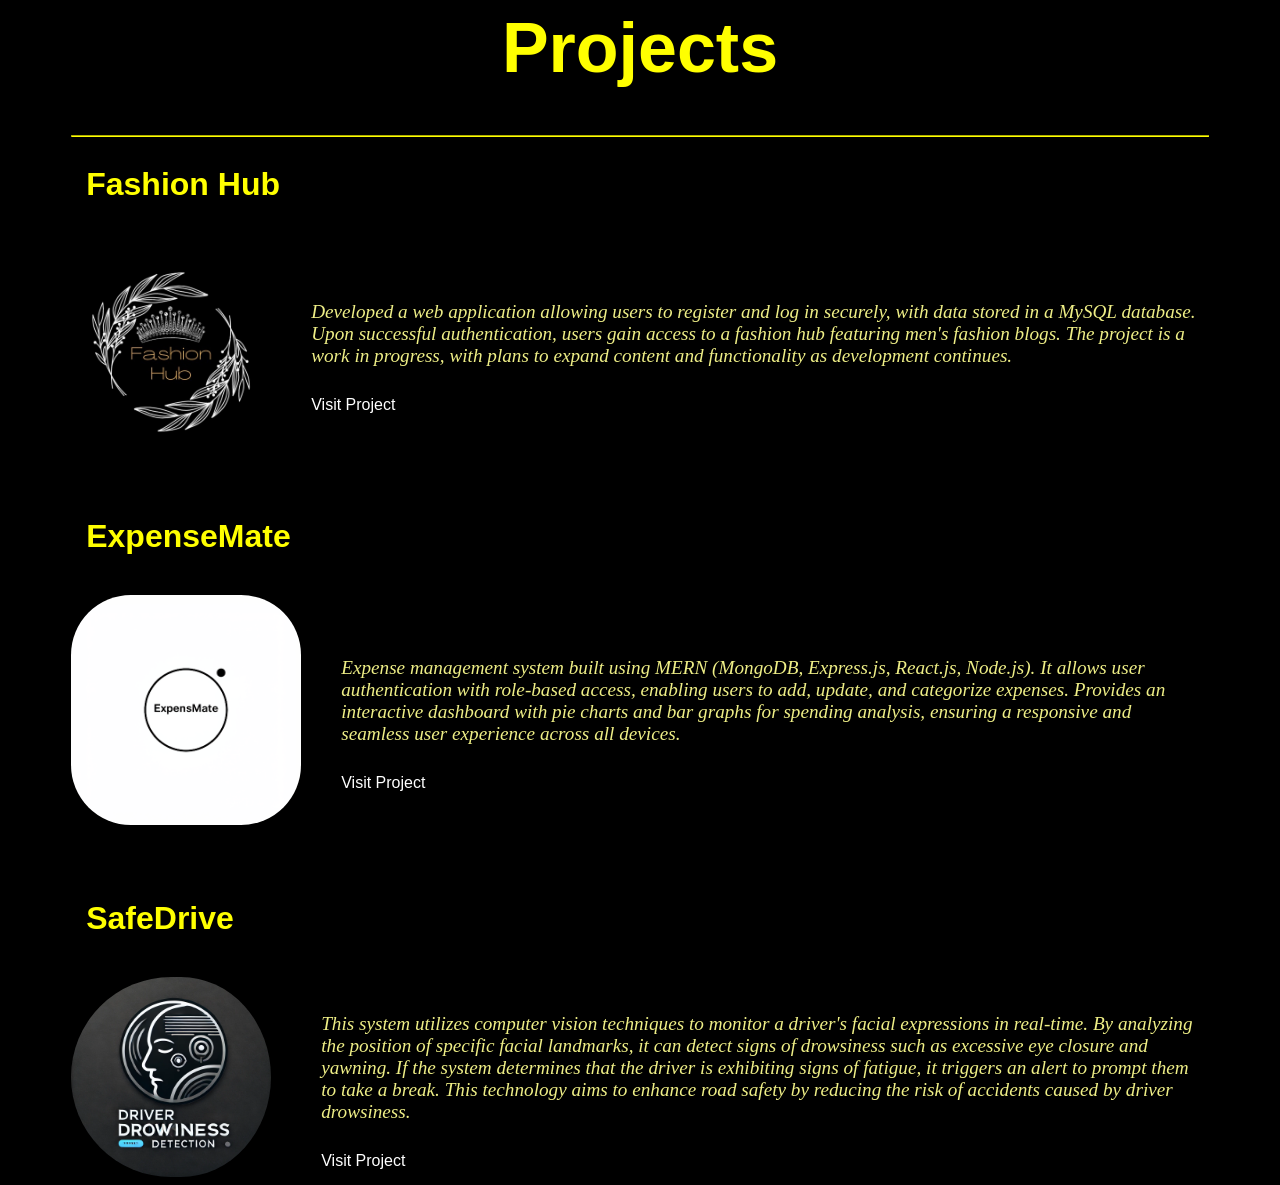
==== project.html @ 08ccbd5c "first commit" ====
<html lang="en">
<head>
    <meta charset="UTF-8">
    <meta name="viewport" content="width=device-width, initial-scale=1.0">
    <title>My Projects</title>
    <link rel="stylesheet" href="project.css">
    
</head>
<body style="background-color: black;">
    
    <div class="Heading">
        <h1 >Projects</h1>
        <hr >
    </div>
    
    <div  class="projectname">
        <h1>Fashion Hub</h1>
        
    </div>
    <br>
    
    <div class="block"  >
        
        
        <img  class="image" src="Images/fh2.jpg" alt="">
        <div class="des">
<p>Developed a web application allowing users to register and log in securely, with data stored in a MySQL database. Upon
    successful authentication, users gain access to a fashion hub featuring men's fashion blogs. The project is a work in progress,
    with plans to expand content and functionality as development continues.</p>    <a href="https://fashion-nest.onrender.com/">Visit Project</a>
            
        </div>
        


    </div>
    <br><br><br>
    <div  class="projectname">
        <h1>ExpenseMate</h1>
        
    </div>
    <br>
    
    <div class="block"  >
        
        
        <img style="width: 230; height: 230;" class="image" src="Images/Expensemate.png" alt="">
        <div class="des">
<p>Expense management system built using MERN (MongoDB, Express.js, React.js, Node.js). It allows user
authentication with role-based access, enabling users to add, update, and categorize expenses. Provides an
interactive dashboard with pie charts and bar graphs for spending analysis, ensuring a responsive and
seamless user experience across all devices.
</p><a href="https://github.com/vinitsittu/ExpenseMate">Visit Project</a>
            
        </div>
        


    </div>
    <br><br><br>
    <div  class="projectname">
        <h1>SafeDrive</h1>
        
    </div>
    <br>
    
    <div class="block"  >
        
        
        <img style="width: 230; height: 200; border-radius: 100px; padding-right: 10px;" class="image" src="Images/dd.webp" alt="">
        <div class="des">
<p>This system utilizes computer vision techniques to monitor a driver's facial expressions in real-time. By analyzing the position of specific facial landmarks, it can detect signs of drowsiness such as excessive eye closure and yawning. If the system determines that the driver is exhibiting signs of fatigue, it triggers an alert to prompt them to take a break. This technology aims to enhance road safety by reducing the risk of accidents caused by driver drowsiness.</p>    <a href="https://github.com/vinitsittu/Safe-Drive">Visit Project</a>
            
        </div>
        


    </div>
    
    

    
</body>
</html>
---- project.css ----
.Heading{
     max-width: 90%;
      margin: 0 auto;
      
      
      text-align: center;
      h1{
        text-align: center;
        font-size: 70px;
        font-family: 'Gill Sans', 'Gill Sans MT', Calibri, 'Trebuchet MS', sans-serif;
        color: yellow;
    
    }
    hr{
    
        border-radius: 2px;
        border-color: yellow;
        max-width: 100%;
    }

    
}
.projectname {
    display:flex;
    align-items: center;
    justify-content:space-between;
    max-width: 90%;
      margin: 0 auto;
    h1 {color:yellow;
    font-family: 'Gill Sans', 'Gill Sans MT', Calibri, 'Trebuchet MS', sans-serif;
    text-align: left;
    padding-left: 15px;
    
    }
    
}
.block {
    max-width: 90%;
    margin: 0 auto;
    align-items: center;
    
    
    display: flex;
    a{
        color: rgb(255, 255, 255);
        font-family: 'Gill Sans', 'Gill Sans MT', Calibri, 'Trebuchet MS', sans-serif;
        text-decoration: none;
        padding: 10px;
        
        

        


    }
    a:hover{
        color: rgb(55, 255, 0);
        font-size: 17px;
        
    
    }

    
    
    /* padding: 20px; */
}

.block img.image {
    width: 200px;
    height: 200px;
    float: left;
    border-radius: 60px;
    
}

.block h1 {
    color: white;
    font-family: 'Gill Sans', 'Gill Sans MT', Calibri, 'Trebuchet MS', sans-serif;
    text-align: left;
}

.block .des{

    margin-left: 30px;
   
}

.block .des p {
    font-size: larger;
    padding: 10px;
    color:rgb(238, 238, 134);
    font-style: italic;
}
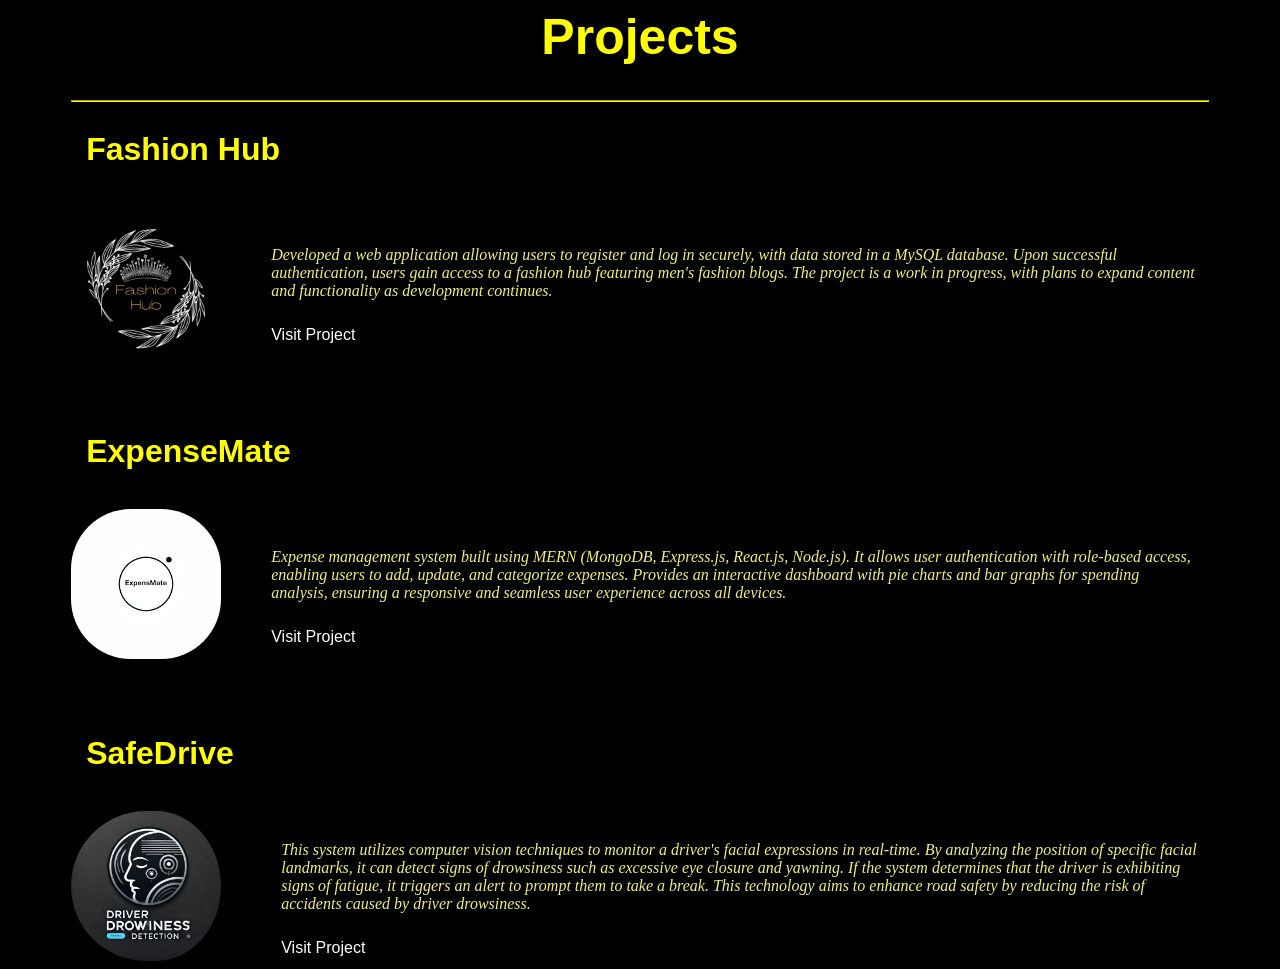
==== commit 18f62ecb: "added changes" ====
--- a/project.html
+++ b/project.html
@@ -43,7 +43,7 @@
     <div class="block"  >
         
         
-        <img style="width: 230; height: 230;" class="image" src="Images/Expensemate.png" alt="">
+        <img style="width: 150; height: 150;" class="image" src="Images/Expensemate.png" alt="">
         <div class="des">
 <p>Expense management system built using MERN (MongoDB, Express.js, React.js, Node.js). It allows user
 authentication with role-based access, enabling users to add, update, and categorize expenses. Provides an
@@ -66,7 +66,7 @@
     <div class="block"  >
         
         
-        <img style="width: 230; height: 200; border-radius: 100px; padding-right: 10px;" class="image" src="Images/dd.webp" alt="">
+        <img style="width: 150; height: 150; border-radius: 100px; padding-right: 10px;" class="image" src="Images/dd.webp" alt="">
         <div class="des">
 <p>This system utilizes computer vision techniques to monitor a driver's facial expressions in real-time. By analyzing the position of specific facial landmarks, it can detect signs of drowsiness such as excessive eye closure and yawning. If the system determines that the driver is exhibiting signs of fatigue, it triggers an alert to prompt them to take a break. This technology aims to enhance road safety by reducing the risk of accidents caused by driver drowsiness.</p>    <a href="https://github.com/vinitsittu/Safe-Drive">Visit Project</a>
             
--- a/project.css
+++ b/project.css
@@ -6,7 +6,7 @@
       text-align: center;
       h1{
         text-align: center;
-        font-size: 70px;
+        font-size: 50px;
         font-family: 'Gill Sans', 'Gill Sans MT', Calibri, 'Trebuchet MS', sans-serif;
         color: yellow;
     
@@ -66,8 +66,8 @@
 }
 
 .block img.image {
-    width: 200px;
-    height: 200px;
+    width: 150px;
+    height: 150px;
     float: left;
     border-radius: 60px;
     
@@ -81,12 +81,12 @@
 
 .block .des{
 
-    margin-left: 30px;
+    margin-left: 40px;
    
 }
 
 .block .des p {
-    font-size: larger;
+    font-size: medium;
     padding: 10px;
     color:rgb(238, 238, 134);
     font-style: italic;
